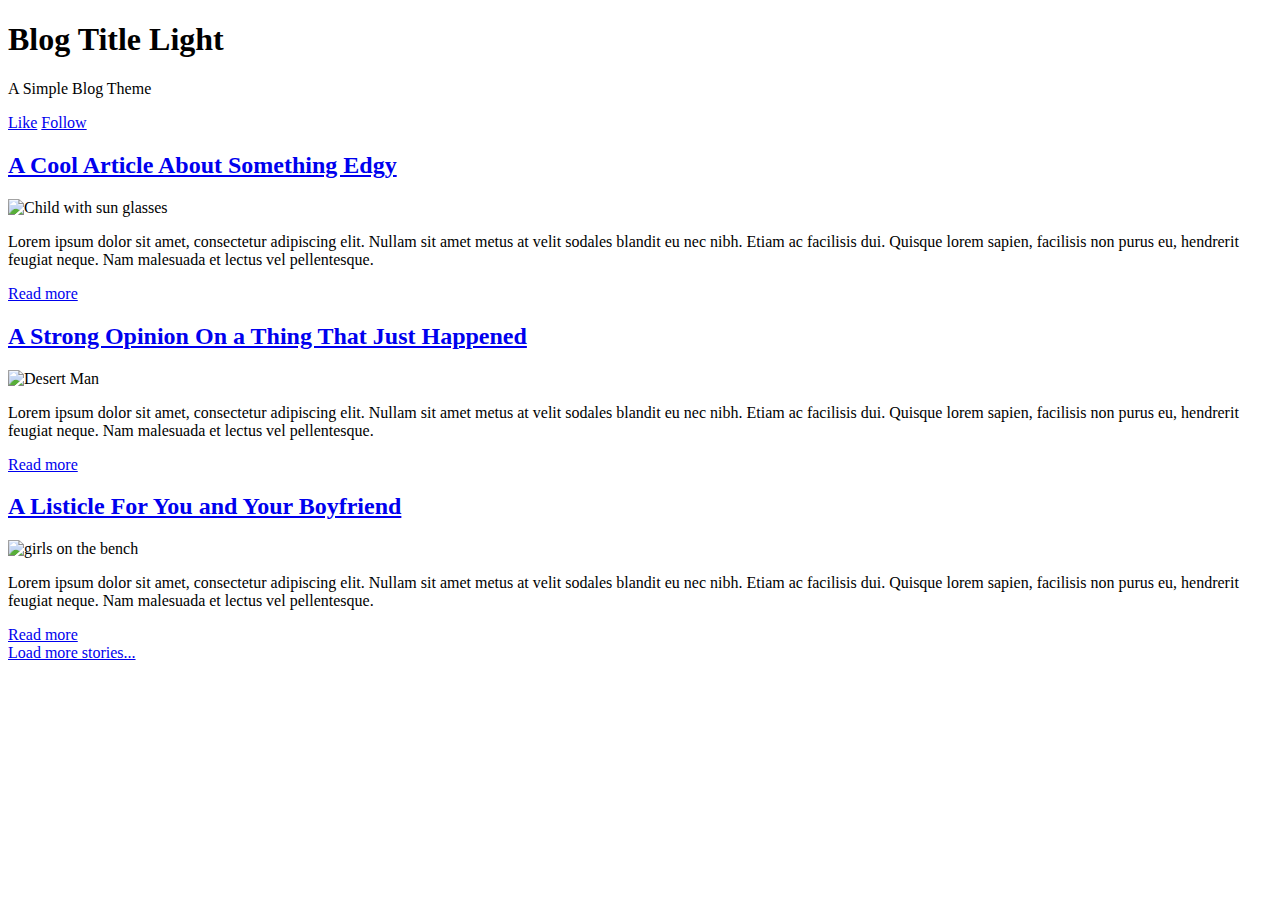
==== blog_theme/blog_theme.html @ c0915528 "Blog model" ====
<!DOCTYPE html>
<html>
<head>
  <meta charset="utf-8">
  <meta name="viewport" content="width=device-width, initial-scale=1">
  <title>Blog Page</title>
  <link href="https://fonts.googleapis.com/css?family=Oswald:300%7CQuattrocento" rel="stylesheet">
  <link href="https://fonts.googleapis.com/css?family=Merriweather:300%7COpen+Sans" rel="stylesheet">
</head>
<body>
	<header class="main-header">
	  <h1>Blog Title Light</h1>
	  <p>A Simple Blog Theme</p>
	  <a href="#" class="button">Like</a>
	  <a href="#" class="button">Follow</a>
	</header>
	<main class="primary-content">
	  <article class="post">
		<h2><a href="#">A Cool Article About Something Edgy</a></h2>
		<img src="http://i.imgur.com/rGWSW9i.jpg" alt="Child with sun glasses" class="picture">
		<p>Lorem ipsum dolor sit amet, consectetur adipiscing elit. Nullam sit amet metus at velit sodales blandit eu nec nibh. Etiam ac facilisis dui. Quisque lorem sapien, facilisis non purus eu, hendrerit feugiat neque. Nam malesuada et lectus vel pellentesque.</p>
		<a href="#">Read more</a>
      </article>
      <article class="post">
          <h2><a href="#">A Strong Opinion On a Thing That Just Happened</a></h2>
          <img src="http://i.imgur.com/JS1RcVU.jpg" alt="Desert Man" class="picture">
          <p>Lorem ipsum dolor sit amet, consectetur adipiscing elit. Nullam sit amet metus at velit sodales blandit eu nec nibh. Etiam ac facilisis dui. Quisque lorem sapien, facilisis non purus eu, hendrerit feugiat neque. Nam malesuada et lectus vel pellentesque.</p>
          <a href="#">Read more</a>
      </article>
      <article class="post">
          <h2><a href="#">A Listicle For You and Your Boyfriend</a></h2>
          <img src="http://i.imgur.com/q80S4Ro.jpg" alt="girls on the bench" class="picture">
          <p>Lorem ipsum dolor sit amet, consectetur adipiscing elit. Nullam sit amet metus at velit sodales blandit eu nec nibh. Etiam ac facilisis dui. Quisque lorem sapien, facilisis non purus eu, hendrerit feugiat neque. Nam malesuada et lectus vel pellentesque.</p>
          <a href="#">Read more</a>
      </article>
      <a href="#" class="load">Load more stories...</a>
	</main>
</body>
</html>
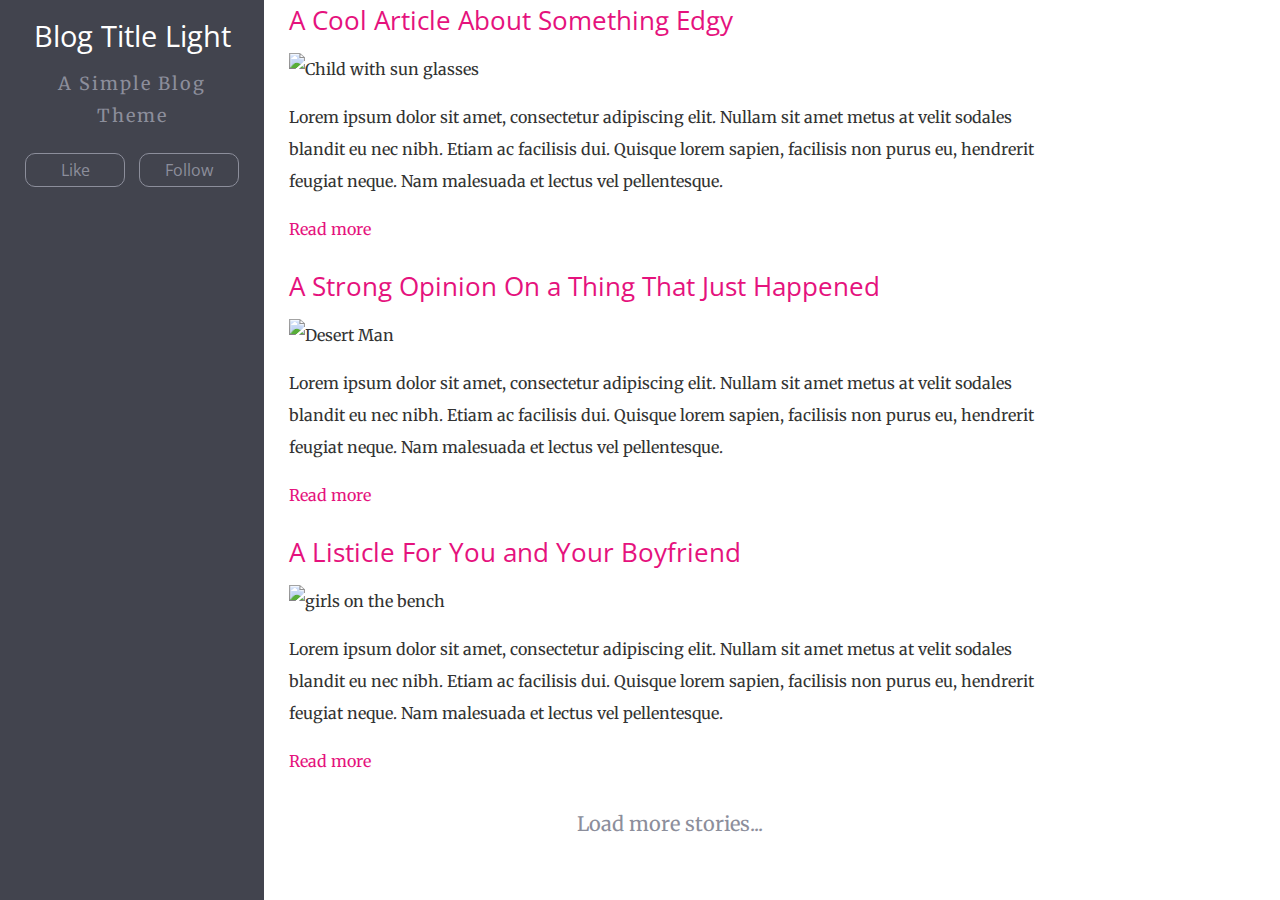
==== commit b8453827: "Added css file in html file" ====
--- a/blog_theme/blog_theme.html
+++ b/blog_theme/blog_theme.html
@@ -6,6 +6,7 @@
   <title>Blog Page</title>
   <link href="https://fonts.googleapis.com/css?family=Oswald:300%7CQuattrocento" rel="stylesheet">
   <link href="https://fonts.googleapis.com/css?family=Merriweather:300%7COpen+Sans" rel="stylesheet">
+  <link rel="stylesheet" type="text/css" href="blog_theme.css"
 </head>
 <body>
 	<header class="main-header">
--- a/blog_theme/blog_theme.css
+++ b/blog_theme/blog_theme.css
@@ -0,0 +1,243 @@
+/* ==== A SIMPLE CSS RESET FROM ERIC MEYER ==== */
+html, body, div, span, applet, object, iframe,
+h1, h2, h3, h4, h5, h6, p, blockquote, pre,
+a, abbr, acronym, address, big, cite, code,
+del, dfn, em, img, ins, kbd, q, s, samp,
+small, strike, strong, sub, sup, tt, var,
+b, u, i, center,
+dl, dt, dd, ol, ul, li,
+fieldset, form, label, legend,
+table, caption, tbody, tfoot, thead, tr, th, td,
+article, aside, canvas, details, embed,
+figure, figcaption, footer, header, hgroup,
+menu, nav, output, ruby, section, summary,
+time, mark, audio, video {
+	margin: 0;
+	padding: 0;
+	border: 0;
+	font-size: 100%;
+	font: inherit;
+	vertical-align: baseline;
+}
+
+/* HTML5 display-role reset for older browsers */
+article, aside, details, figcaption, figure,
+footer, header, hgroup, menu, nav, section {
+	display: block;
+}
+body {
+	line-height: 1;
+}
+ol, ul {
+	list-style: none;
+}
+blockquote, q {
+	quotes: none;
+}
+blockquote:before, blockquote:after,
+q:before, q:after {
+	content: '';
+	content: none;
+}
+table {
+	border-collapse: collapse;
+	border-spacing: 0;
+}
+
+/* ==== HELPER COLORS FOR LAYOUT ==== */
+/*
+.main-header {
+	background-color: rgba(255, 248, 53, .3);
+}
+
+.primary-content {
+	background-color: rgba(140, 96, 255, .3);
+}
+
+.post {
+	background-color: rgba(255, 0, 0, .3);
+}
+*/
+
+/* ==== BASE STYLES ==== */
+* {
+	box-sizing: border-box;
+}
+
+body {
+  /*font-family: 'Oswald', 'Times New Roman', sans-serif;*/
+  font-family: 'Merriweather', 'Times New Roman', serif;
+  font-size: 1.125;
+  line-height: 2rem;
+  color: #333;
+
+}
+
+h1, h2 {
+  /*font-family: 'Quattrocento', Arial, serif;*/
+  font-family: 'Open Sans', Arial, sans-serif;
+}
+
+h1 {
+  font-size: 1.8rem;  
+}
+
+h2 {
+  font-size: 1.6rem; 
+  color: #e5127d;
+}
+
+.main-header p  {
+  font-size: 1.125rem;
+  letter-spacing: 0.125rem;
+  color: #8c8e9b;
+}
+
+a {
+	color: #e5127d;
+	text-decoration: none;
+}
+
+a:hover {
+	color: #b60e63;
+}
+
+/* ==== LAYOUT STYLES ==== */
+
+h1,h2,h3,h4,h5,h6,hgroup,
+ul,ol,dd,
+p,figure,
+pre,table,fieldset,hr,
+img, 
+.main-header, .primary-content {
+    margin-bottom: 1rem;
+}
+
+/* Main Header Styles */
+.main-header {
+	text-align: center;
+	padding: 1.25rem;
+	color: #fff;
+	background-color: #42444e;
+}
+
+@media (min-width: 768px){
+  .main-header{
+    position: fixed;
+    top: 0;
+    height: 100%;
+    width: 33.3%;    
+  }
+}
+
+@media (min-width: 1025px) {
+	.main-header {
+		width: 20.625%;
+	}
+}
+
+/* Primary Content Wrapper Styles */
+
+@media (min-width: 768px) {
+
+	.primary-content {
+		float: right;
+		width: 66.6%;
+		max-width: 812px;
+	}
+
+}
+
+@media (min-width: 1025px) {
+
+	.primary-content {
+		float: none;
+		position: absolute;
+        left: 20.625%;
+	}
+
+}
+
+/* Article Styles */
+.post {
+	width: 95%;
+	margin: 0 auto 1rem;
+	padding: 0.3125rem;
+}
+
+.picture {
+	width: 100%;
+}
+
+/* ==== COMPONENT STYLES ==== */
+
+.button {
+	display: inline-block;
+	border: 1px solid #8c8e9b;
+	color: #8c8e9b;
+	border-radius: 10px;
+	padding-right: 5px;
+	padding-left: 5px;
+	margin: 5px;
+	width: 100px;
+	font-family: 'Open Sans', sans-serif;
+}
+
+.button:hover {
+	border: 1px solid #b60e63;
+}
+
+.load {
+	display: block;
+	text-align: center;
+	padding: 0.625rem;
+	font-size: 1.25rem;
+	color: #8c8e9b;
+	cursor: pointer;
+}
+
+@media (min-width: 420px) {
+
+	/* Demonstrational Styles */
+
+	aside,
+	section {
+		height: 48%;
+		margin-bottom: 1.096%;
+	}
+
+	/* Layout Styles */
+
+	aside,
+	section {
+		float: none;
+		width: auto;
+	}
+
+}
+
+
+
+
+
+
+
+
+
+
+
+
+
+
+
+
+
+
+
+
+
+
+
+
+
+
